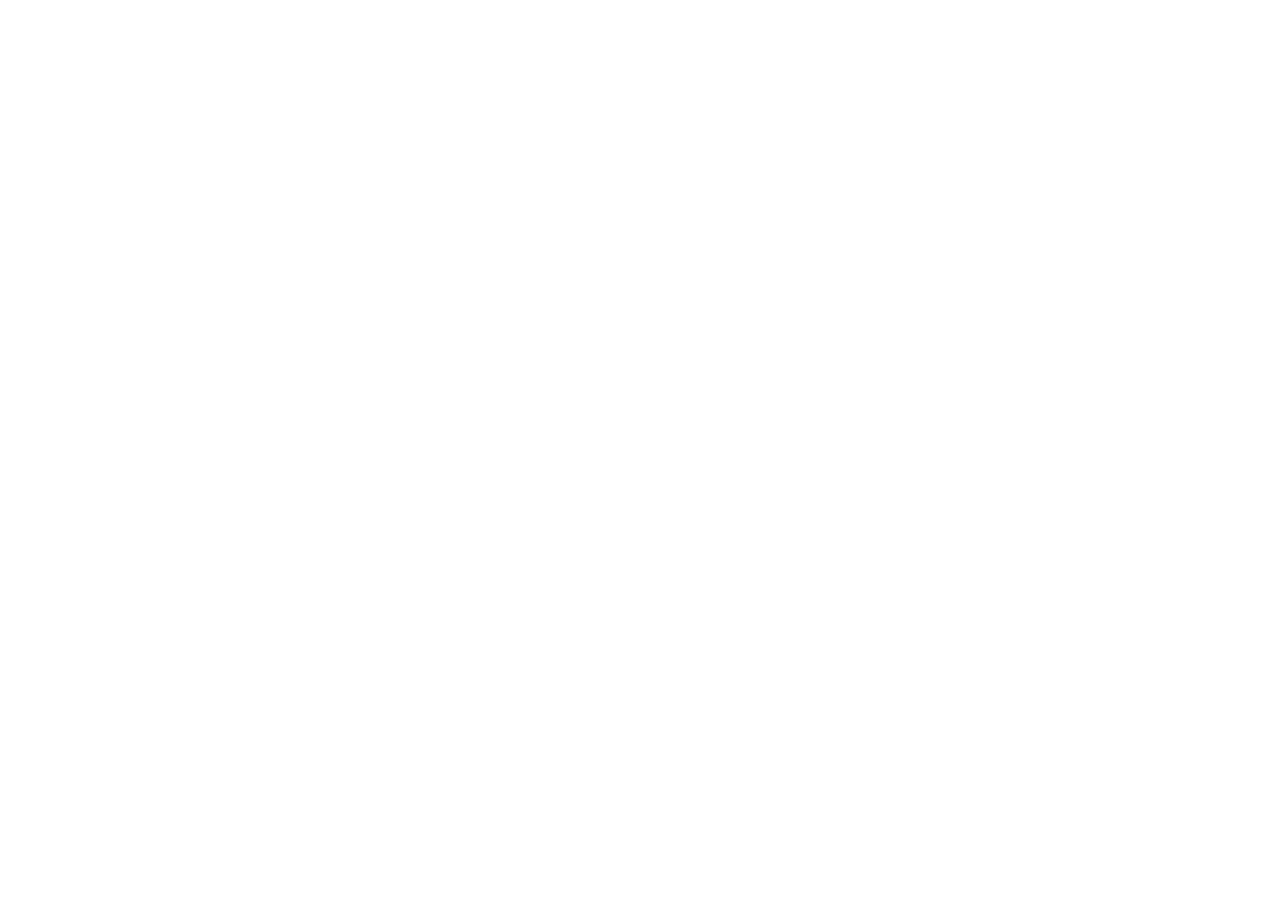
==== web/index.html @ d244cffd "init commit" ====
<!DOCTYPE html>
<html>
<head>
  <!--
    If you are serving your web app in a path other than the root, change the
    href value below to reflect the base path you are serving from.

    The path provided below has to start and end with a slash "/" in order for
    it to work correctly.

    For more details:
    * https://developer.mozilla.org/en-US/docs/Web/HTML/Element/base

    This is a placeholder for base href that will be replaced by the value of
    the `--base-href` argument provided to `flutter build`.
  -->
  <base href="$FLUTTER_BASE_HREF">

  <meta charset="UTF-8">
  <meta content="IE=Edge" http-equiv="X-UA-Compatible">
  <meta name="description" content="A new Flutter project.">

  <!-- iOS meta tags & icons -->
  <meta name="apple-mobile-web-app-capable" content="yes">
  <meta name="apple-mobile-web-app-status-bar-style" content="black">
  <meta name="apple-mobile-web-app-title" content="namizoon">
  <link rel="apple-touch-icon" href="icons/Icon-192.png">

  <!-- Favicon -->
  <link rel="icon" type="image/png" href="favicon.png"/>

  <title>namizoon</title>
  <link rel="manifest" href="manifest.json">

  <script>
    // The value below is injected by flutter build, do not touch.
    var serviceWorkerVersion = null;
  </script>
  <!-- This script adds the flutter initialization JS code -->
  <script src="flutter.js" defer></script>
</head>
<body>
  <script>
    window.addEventListener('load', function(ev) {
      // Download main.dart.js
      _flutter.loader.loadEntrypoint({
        serviceWorker: {
          serviceWorkerVersion: serviceWorkerVersion,
        },
        onEntrypointLoaded: function(engineInitializer) {
          engineInitializer.initializeEngine().then(function(appRunner) {
            appRunner.runApp();
          });
        }
      });
    });
  </script>
</body>
</html>
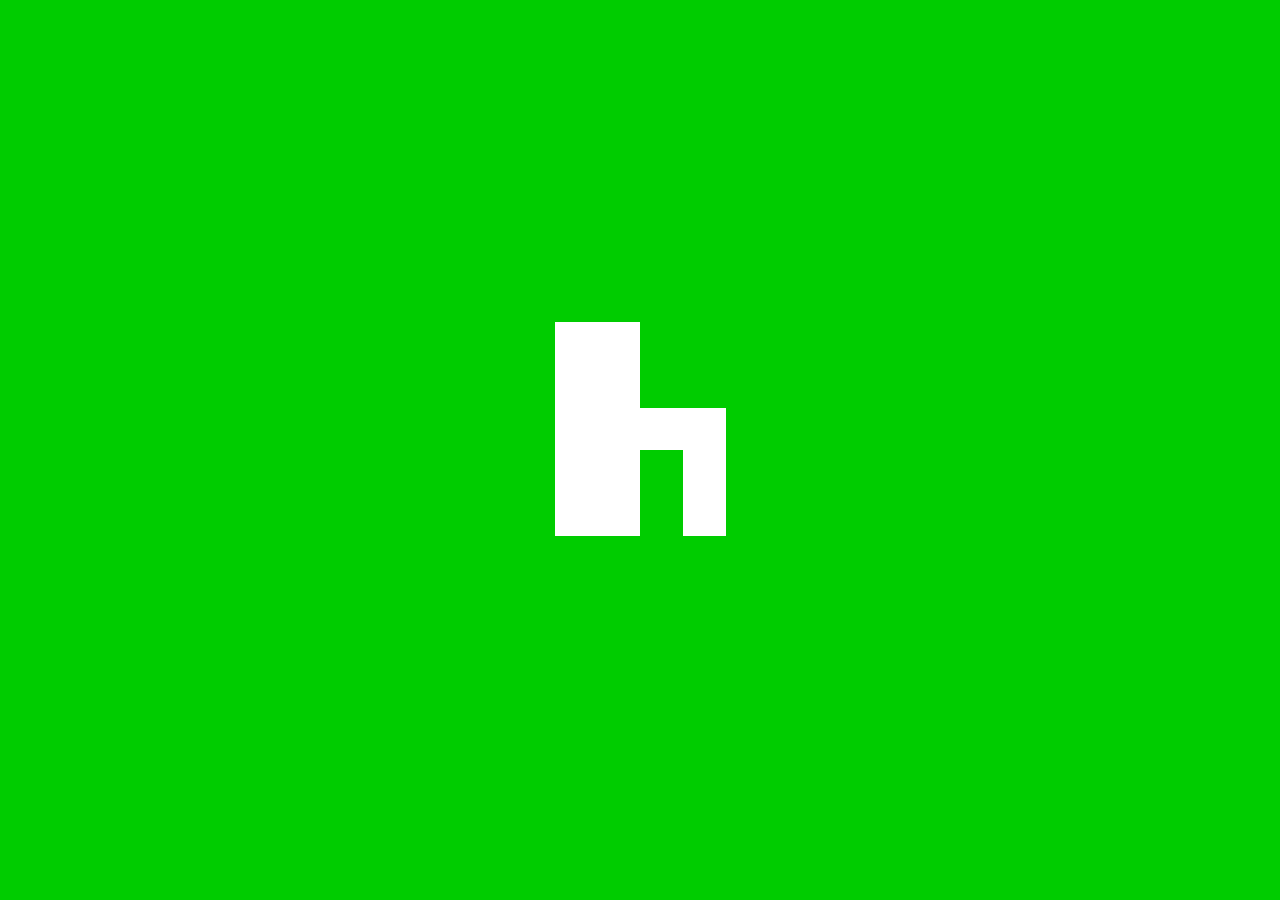
==== commit a80d8d70: "New update idk" ====
--- a/web/index.html
+++ b/web/index.html
@@ -1,6 +1,4 @@
-<!DOCTYPE html>
-<html>
-<head>
+<!DOCTYPE html><html><head>
   <!--
     If you are serving your web app in a path other than the root, change the
     href value below to reflect the base path you are serving from.
@@ -23,13 +21,13 @@
   <!-- iOS meta tags & icons -->
   <meta name="apple-mobile-web-app-capable" content="yes">
   <meta name="apple-mobile-web-app-status-bar-style" content="black">
-  <meta name="apple-mobile-web-app-title" content="namizoon">
+  <meta name="apple-mobile-web-app-title" content="homemodules">
   <link rel="apple-touch-icon" href="icons/Icon-192.png">
 
   <!-- Favicon -->
-  <link rel="icon" type="image/png" href="favicon.png"/>
+  <link rel="icon" type="image/png" href="favicon.png">
 
-  <title>namizoon</title>
+  <title>homemodules</title>
   <link rel="manifest" href="manifest.json">
 
   <script>
@@ -37,9 +35,80 @@
     var serviceWorkerVersion = null;
   </script>
   <!-- This script adds the flutter initialization JS code -->
-  <script src="flutter.js" defer></script>
+  <script src="flutter.js" defer=""></script>
+  <style id="splash-screen-style">
+    html {
+      height: 100%
+    }
+
+    body {
+      margin: 0;
+      min-height: 100%;
+      background-color: #00cc00;
+          background-size: 100% 100%;
+    }
+
+    .center {
+      margin: 0;
+      position: absolute;
+      top: 50%;
+      left: 50%;
+      -ms-transform: translate(-50%, -50%);
+      transform: translate(-50%, -50%);
+    }
+
+    .contain {
+      display:block;
+      width:100%; height:100%;
+      object-fit: contain;
+    }
+
+    .stretch {
+      display:block;
+      width:100%; height:100%;
+    }
+
+    .cover {
+      display:block;
+      width:100%; height:100%;
+      object-fit: cover;
+    }
+
+    .bottom {
+      position: absolute;
+      bottom: 0;
+      left: 50%;
+      -ms-transform: translate(-50%, 0);
+      transform: translate(-50%, 0);
+    }
+
+    .bottomLeft {
+      position: absolute;
+      bottom: 0;
+      left: 0;
+    }
+
+    .bottomRight {
+      position: absolute;
+      bottom: 0;
+      right: 0;
+    }
+  </style>
+  <script id="splash-screen-script">
+    function removeSplashFromWeb() {
+      document.getElementById("splash")?.remove();
+      document.getElementById("splash-branding")?.remove();
+      document.body.style.background = "transparent";
+    }
+  </script>
+  <meta content="width=device-width, initial-scale=1.0, maximum-scale=1.0, user-scalable=no" name="viewport">
 </head>
 <body>
+  <picture id="splash">
+      <source srcset="splash/img/light-1x.png 1x, splash/img/light-2x.png 2x, splash/img/light-3x.png 3x, splash/img/light-4x.png 4x" media="(prefers-color-scheme: light)">
+      <source srcset="splash/img/dark-1x.png 1x, splash/img/dark-2x.png 2x, splash/img/dark-3x.png 3x, splash/img/dark-4x.png 4x" media="(prefers-color-scheme: dark)">
+      <img class="center" aria-hidden="true" src="splash/img/light-1x.png" alt="">
+  </picture>
   <script>
     window.addEventListener('load', function(ev) {
       // Download main.dart.js
@@ -55,5 +124,6 @@
       });
     });
   </script>
-</body>
-</html>
+
+
+</body></html>